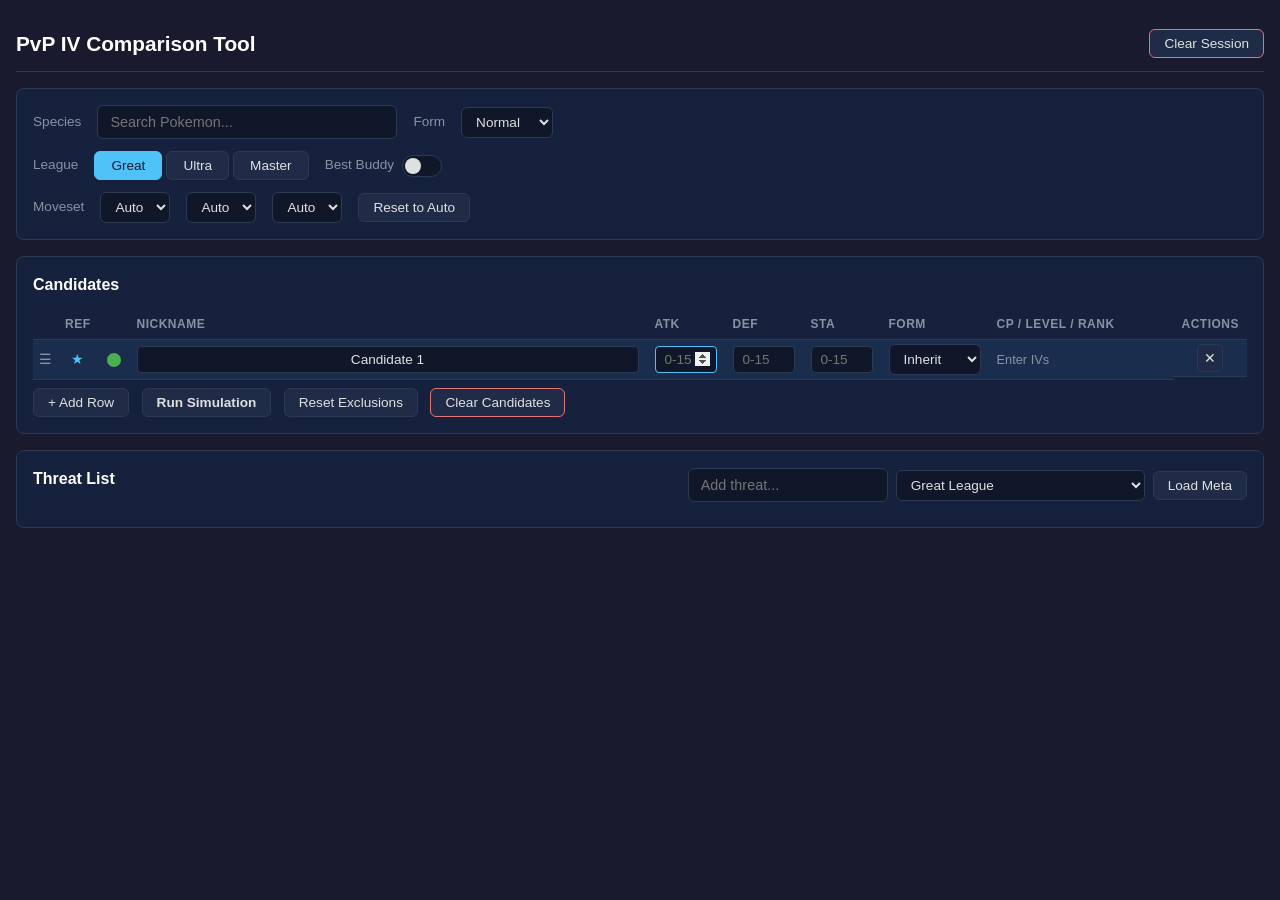
==== index.html @ 00d2b3dc "UI fix button alignment issue, reference candidate bug bunch of other things i forgot to  commit sep" ====
<!DOCTYPE html>
<html lang="en">
<head>
    <meta charset="UTF-8">
    <meta name="viewport" content="width=device-width, initial-scale=1.0">
    <title>PvP IV Comparison Tool</title>
    <link rel="stylesheet" href="css/style.css">
</head>
<body>

<div class="loading-overlay" id="loadingOverlay">Loading game data...</div>

<div class="app-container">
    <!-- Header -->
    <div class="app-header">
        <h1>PvP IV Comparison Tool</h1>
        <button id="btnClearSession" class="btn-danger">Clear Session</button>
    </div>

    <!-- Controls: Species, Form -->
    <div class="controls-section">
        <div class="controls-row">
            <label>Species</label>
            <div class="species-search-wrapper">
                <input type="text" id="speciesSearch" placeholder="Search Pokemon..." autocomplete="off">
                <div class="search-dropdown" id="speciesDropdown"></div>
            </div>
            <label>Form</label>
            <select id="formSelect">
                <option value="normal">Normal</option>
                <option value="shadow">Shadow</option>
                <option value="purified">Purified</option>
            </select>
        </div>

        <!-- League, Best Buddy -->
        <div class="controls-row">
            <label>League</label>
            <div class="league-tabs">
                <button class="league-btn active" data-league="1500">Great</button>
                <button class="league-btn" data-league="2500">Ultra</button>
                <button class="league-btn" data-league="10000">Master</button>
            </div>
            <div class="toggle-wrapper">
                <label>Best Buddy</label>
                <div class="toggle" id="bestBuddyToggle" title="Level 51 cap"></div>
            </div>
        </div>

        <!-- Moveset Override -->
        <div class="controls-row">
            <label>Moveset</label>
            <select id="fastMoveSelect"><option value="">Auto</option></select>
            <select id="chargedMove1Select"><option value="">Auto</option></select>
            <select id="chargedMove2Select"><option value="">Auto</option></select>
            <button id="btnResetMoves">Reset to Auto</button>
        </div>
    </div>

    <!-- Candidates -->
    <div class="candidates-section">
        <h2>Candidates</h2>
        <table class="candidate-table">
            <thead>
                <tr>
                    <th style="width:24px"></th>
                    <th style="width:30px">Ref</th>
                    <th style="width:30px"></th>
                    <th>Nickname</th>
                    <th style="width:78px">ATK</th>
                    <th style="width:78px">DEF</th>
                    <th style="width:78px">STA</th>
                    <th style="width:90px">Form</th>
                    <th style="width:185px">CP / Level / Rank</th>
                    <th style="width:60px">Actions</th>
                </tr>
            </thead>
            <tbody id="candidateBody"></tbody>
        </table>
        <button id="btnAddRow" style="margin-top:8px">+ Add Row</button>
        <button id="btnRunSim" style="margin-top:8px; margin-left:8px; font-weight:600">Run Simulation</button>
        <button id="btnResetCandidateExclusions" style="margin-top:8px; margin-left:8px">Reset Exclusions</button>
        <button id="btnClearCandidates" style="margin-top:8px; margin-left:8px" class="btn-danger">Clear Candidates</button>
    </div>

    <!-- Threat List -->
    <div class="threat-section">
        <div style="display:flex; align-items:center; justify-content:space-between; margin-bottom:8px">
            <h2>Threat List</h2>
            <div style="display:flex; gap:8px; align-items:center">
                <div class="species-search-wrapper" style="max-width:200px">
                    <input type="text" id="threatSearch" placeholder="Add threat..." autocomplete="off">
                    <div class="search-dropdown" id="threatDropdown"></div>
                </div>
                <select id="metaSelect"></select>
                <button id="btnLoadMeta">Load Meta</button>
            </div>
        </div>
        <div class="threat-list" id="threatList"></div>
    </div>

    <!-- Results Matrix -->
    <div class="matrix-section" id="matrixSection" style="display:none">
        <div style="display:flex; align-items:center; justify-content:space-between; margin-bottom:12px">
            <h2>Matchups</h2>
            <div style="display:flex; align-items:center; gap:12px">
                <div class="shield-legend">
                    <span class="shield-legend-vertical-label">You</span>
                    <span class="shield-legend-grid">
                        <span class="shield-legend-top-label">Opponent</span>
                        <span class="shield-legend-col-headers">
                            <span></span><span>0</span><span>1</span><span>2</span>
                        </span>
                        <span class="shield-legend-row"><span>0</span><span class="shield-dot win"></span><span class="shield-dot loss"></span><span class="shield-dot loss"></span></span>
                        <span class="shield-legend-row"><span>1</span><span class="shield-dot win"></span><span class="shield-dot win"></span><span class="shield-dot loss"></span></span>
                        <span class="shield-legend-row"><span>2</span><span class="shield-dot win"></span><span class="shield-dot win"></span><span class="shield-dot win"></span></span>
                    </span>
                </div>
                <div class="matrix-tabs">
                    <button class="active">Battle Rating</button>
                    <button id="btnExportCSV">Export to CSV</button>
                </div>
            </div>
        </div>
        <div id="matrixScroll" style="overflow-x:auto">
            <table class="matrix-table" id="matrixTable">
                <thead id="matrixHead"></thead>
                <tbody id="matrixBody"></tbody>
            </table>
        </div>
    </div>

    <!-- Differences -->
    <div class="differences-section" id="diffSection" style="display:none">
        <div style="display:flex; align-items:center; justify-content:space-between; margin-bottom:8px">
            <h2>Differences <span id="diffRefLabel" style="font-weight:400; color:var(--text-dim); font-size:0.85rem">(vs Candidate 1)</span></h2>
            <div style="display:flex; align-items:center; gap:12px">
                <label style="display:flex; align-items:center; gap:6px; cursor:pointer" title="Click threats in the Threat List to mark as priority">
                    <input type="checkbox" id="diffPriorityOnly"> Priority only
                </label>
                <label style="display:flex; align-items:center; gap:6px; cursor:pointer">
                    <input type="checkbox" id="diffHideExcluded"> Hide excluded
                </label>
                <button id="btnResetExclusions" style="font-size:0.75rem">Reset Exclusions</button>
            </div>
        </div>
        <div id="diffContent"></div>
    </div>

    <div class="status-bar" id="statusBar"></div>
</div>

<!-- Game data -->
<script src="data/gamemaster-data.js"></script>
<script src="data/meta-groups.js"></script>
<script src="data/ranking-movesets.js"></script>

<!-- PvPoke engine (verbatim from https://github.com/pvpoke/pvpoke, MIT License) -->
<script src="js/pvpoke/GameMasterShim.js"></script>
<script src="js/pvpoke/DamageCalculator.js"></script>
<script src="js/pvpoke/DecisionOption.js"></script>
<script src="js/pvpoke/TimelineAction.js"></script>
<script src="js/pvpoke/TimelineEvent.js"></script>
<script src="js/pvpoke/Pokemon.js"></script>
<script src="js/pvpoke/ActionLogic.js"></script>
<script src="js/pvpoke/Battle.js"></script>

<!-- App layer -->
<script src="js/types.js"></script>
<script src="js/gamemaster.js"></script>
<script src="js/pokemon.js"></script>
<script src="js/battle.js"></script>
<script src="js/app.js"></script>


</body>
</html>
---- css/style.css ----
/*
 * PvP IV Comparison Tool — Styles
 */

:root {
    --bg: #1a1a2e;
    --bg-surface: #16213e;
    --bg-card: #1f2b47;
    --bg-input: #0f1729;
    --text: #e0e0e0;
    --text-dim: #8892a4;
    --text-bright: #ffffff;
    --accent: #4fc3f7;
    --accent-hover: #29b6f6;
    --border: #2d3a54;
    --win-strong: #2e7d32;
    --win-light: #4caf50;
    --tie: #ffc107;
    --loss-light: #e57373;
    --loss-strong: #c62828;
    --pill-gain: #388e3c;
    --pill-loss: #c62828;
    --priority-border: #ff9800;
    --excluded-bg: #1a1a2e80;
    --scrollbar-track: #0f1729;
    --scrollbar-thumb: #2d3a54;
}

* { box-sizing: border-box; margin: 0; padding: 0; }

body {
    font-family: -apple-system, BlinkMacSystemFont, 'Segoe UI', Roboto, sans-serif;
    background: var(--bg);
    color: var(--text);
    line-height: 1.5;
    min-height: 100vh;
}

/* Scrollbar */
::-webkit-scrollbar { width: 8px; height: 8px; }
::-webkit-scrollbar-track { background: var(--scrollbar-track); }
::-webkit-scrollbar-thumb { background: var(--scrollbar-thumb); border-radius: 4px; }

/* Layout */
.app-container {
    max-width: 1600px;
    margin: 0 auto;
    padding: 16px;
}

.app-header {
    display: flex;
    align-items: center;
    justify-content: space-between;
    padding: 12px 0;
    border-bottom: 1px solid var(--border);
    margin-bottom: 16px;
}

.app-header h1 {
    font-size: 1.3rem;
    color: var(--text-bright);
    font-weight: 600;
}

/* Controls Section */
.controls-section {
    background: var(--bg-surface);
    border: 1px solid var(--border);
    border-radius: 8px;
    padding: 16px;
    margin-bottom: 16px;
}

.controls-row {
    display: flex;
    align-items: center;
    gap: 16px;
    flex-wrap: wrap;
    margin-bottom: 12px;
}

.controls-row:last-child { margin-bottom: 0; }

label {
    font-size: 0.85rem;
    color: var(--text-dim);
    font-weight: 500;
}

/* Species Search */
.species-search-wrapper {
    position: relative;
    flex: 1;
    max-width: 300px;
}

.species-search-wrapper input {
    width: 100%;
    padding: 8px 12px;
    background: var(--bg-input);
    border: 1px solid var(--border);
    border-radius: 6px;
    color: var(--text);
    font-size: 0.9rem;
    outline: none;
}

.species-search-wrapper input:focus {
    border-color: var(--accent);
}

.search-dropdown {
    position: absolute;
    top: 100%;
    left: 0;
    right: 0;
    background: var(--bg-card);
    border: 1px solid var(--border);
    border-radius: 0 0 6px 6px;
    max-height: 250px;
    overflow-y: auto;
    z-index: 100;
    display: none;
}

.search-dropdown.visible { display: block; }

.search-dropdown .search-item {
    padding: 6px 12px;
    cursor: pointer;
    font-size: 0.85rem;
}

.search-dropdown .search-item:hover,
.search-dropdown .search-item.selected {
    background: var(--accent);
    color: var(--bg);
}

/* Buttons */
button, .btn {
    padding: 6px 14px;
    background: var(--bg-card);
    border: 1px solid var(--border);
    border-radius: 6px;
    color: var(--text);
    font-size: 0.85rem;
    cursor: pointer;
    transition: all 0.15s;
    white-space: nowrap;
}

button:hover { border-color: var(--accent); color: var(--text-bright); }

button.active, .btn.active {
    background: var(--accent);
    color: var(--bg);
    border-color: var(--accent);
}

button.btn-danger { border-color: var(--loss-light); }
button.btn-danger:hover { background: var(--loss-strong); color: white; }

/* Select / Form Dropdown */
select {
    padding: 6px 10px;
    background: var(--bg-input);
    border: 1px solid var(--border);
    border-radius: 6px;
    color: var(--text);
    font-size: 0.85rem;
    outline: none;
    cursor: pointer;
}

select:focus { border-color: var(--accent); }

/* League Tabs */
.league-tabs {
    display: flex;
    gap: 4px;
}

.league-tabs button {
    padding: 6px 16px;
    font-weight: 500;
}

/* Toggle Switch */
.toggle-wrapper {
    display: flex;
    align-items: center;
    gap: 8px;
}

.toggle {
    position: relative;
    width: 40px;
    height: 22px;
    background: var(--bg-input);
    border: 1px solid var(--border);
    border-radius: 11px;
    cursor: pointer;
    transition: all 0.2s;
}

.toggle.active {
    background: var(--accent);
    border-color: var(--accent);
}

.toggle::after {
    content: '';
    position: absolute;
    top: 2px;
    left: 2px;
    width: 16px;
    height: 16px;
    background: var(--text);
    border-radius: 50%;
    transition: transform 0.2s;
}

.toggle.active::after {
    transform: translateX(18px);
    background: var(--bg);
}

/* Candidate Table */
.candidates-section {
    background: var(--bg-surface);
    border: 1px solid var(--border);
    border-radius: 8px;
    padding: 16px;
    margin-bottom: 16px;
}

.candidates-section h2 {
    font-size: 1rem;
    margin-bottom: 12px;
    color: var(--text-bright);
}

.candidate-table {
    width: 100%;
    border-collapse: collapse;
}

.candidate-table th {
    text-align: left;
    padding: 6px 8px;
    font-size: 0.75rem;
    color: var(--text-dim);
    text-transform: uppercase;
    letter-spacing: 0.5px;
    border-bottom: 1px solid var(--border);
}

.candidate-table td {
    padding: 4px 8px;
    border-bottom: 1px solid var(--border);
    vertical-align: middle;
}

.candidate-table input[type="text"],
.candidate-table input[type="number"] {
    width: 100%;
    padding: 5px 6px;
    background: var(--bg-input);
    border: 1px solid var(--border);
    border-radius: 4px;
    color: var(--text);
    font-size: 0.85rem;
    text-align: center;
    outline: none;
}

.candidate-table input:focus {
    border-color: var(--accent);
}

.candidate-table .nickname-input {
    text-align: left;
}

.candidate-table .iv-input { width: 70px; }

.candidate-table .computed {
    font-size: 0.8rem;
    color: var(--text-dim);
    white-space: nowrap;
}

.candidate-table .computed .cp { color: var(--text-bright); font-weight: 600; }
.candidate-table .computed .rank { color: var(--accent); }

.candidate-table .row-actions {
    display: flex;
    gap: 4px;
    white-space: nowrap;
    align-items: center;
    justify-content: center;
}

.candidate-table .row-actions button {
    padding: 5px 6px;
    font-size: 0.85rem;
}

.candidate-table tr.reference td {
    background: rgba(79, 195, 247, 0.08);
}

/* Drag handle */
.drag-handle {
    text-align: center;
    cursor: grab;
    color: var(--text-dim);
    font-size: 0.9rem;
    user-select: none;
    padding: 4px !important;
}

.drag-handle:hover { color: var(--text-bright); }
.drag-handle:active { cursor: grabbing; }

/* Reference pin */
.ref-pin {
    text-align: center;
    cursor: pointer;
    color: var(--text-dim);
    font-size: 0.85rem;
    user-select: none;
    padding: 4px !important;
}

.ref-pin:hover { color: var(--accent); }
.ref-pin.active { color: var(--accent); font-size: 0.9rem; }

/* Drag states */
.candidate-table tr.dragging {
    opacity: 0.4;
}

.candidate-table tr.drag-over {
    border-top: 2px solid var(--accent);
}

/* Excluded candidate row */
.candidate-table tr.candidate-excluded td {
    opacity: 0.35;
}

.candidate-table tr.candidate-excluded .exclude-cell,
.candidate-table tr.candidate-excluded .drag-handle,
.candidate-table tr.candidate-excluded .ref-pin {
    opacity: 1;
}

.exclude-cell {
    text-align: center;
    padding: 4px !important;
}

.btn-exclude {
    width: 14px;
    height: 14px;
    min-width: 14px;
    border-radius: 50%;
    padding: 0 !important;
    border: 2px solid var(--border) !important;
    cursor: pointer;
}

.btn-exclude.included {
    background: var(--win-light) !important;
    border-color: var(--win-light) !important;
}

.btn-exclude.excluded {
    background: var(--loss-light) !important;
    border-color: var(--loss-light) !important;
}

/* Matrix Section */
.matrix-section {
    background: var(--bg-surface);
    border: 1px solid var(--border);
    border-radius: 8px;
    padding: 16px;
    margin-bottom: 16px;
    overflow-x: auto;
}

.matrix-section h2 {
    font-size: 1rem;
    margin-bottom: 12px;
    color: var(--text-bright);
}

.matrix-tabs {
    display: flex;
    gap: 4px;
    margin-bottom: 12px;
}

.matrix-table {
    border-collapse: separate;
    border-spacing: 0;
    font-size: 0.8rem;
    width: 100%;
}

.matrix-table th, .matrix-table td {
    padding: 4px 6px;
    text-align: center;
    border: 1px solid var(--border);
    white-space: nowrap;
}

.matrix-table thead th {
    background: var(--bg-card);
    font-size: 0.7rem;
    color: var(--text-dim);
    font-weight: 500;
    cursor: pointer;
    min-width: 90px;
    max-width: 120px;
    white-space: normal;
    line-height: 1.3;
    vertical-align: bottom;
    position: sticky;
    top: 0;
    z-index: 10;
}

.matrix-table thead th .threat-name {
    font-weight: 600;
    color: var(--text);
    display: block;
}

.matrix-table thead th .threat-moves {
    display: block;
    color: var(--text-dim);
    font-size: 0.65rem;
}

.matrix-table thead th .threat-ivs {
    display: block;
    color: var(--text-dim);
    font-size: 0.6rem;
    opacity: 0.7;
}

.matrix-table thead th:hover {
    color: var(--text-bright);
}

.matrix-table thead th.excluded {
    opacity: 0.4;
}

.matrix-table tbody th {
    background: #1f2b47;
    text-align: left;
    font-weight: 500;
    cursor: pointer;
    position: sticky;
    left: 0;
    z-index: 5;
    min-width: 140px;
}

.matrix-table tbody th:hover { color: var(--accent); }

.matrix-table tbody tr.reference th {
    border-left: 3px solid var(--accent);
}

/* Battle rating cells */
.br-cell {
    font-weight: 600;
    font-size: 0.8rem;
    min-width: 50px;
    cursor: default;
    position: relative;
}

.br-cell.win-strong { background: var(--win-strong); color: white; }
.br-cell.win { background: rgba(76, 175, 80, 0.4); color: #a5d6a7; }
.br-cell.tie { background: rgba(255, 193, 7, 0.25); color: #ffd54f; }
.br-cell.loss { background: rgba(229, 115, 115, 0.3); color: #ef9a9a; }
.br-cell.loss-strong { background: var(--loss-strong); color: white; }
.br-cell.excluded { opacity: 0.3; }

/* Shield scenario indicator — 3x3 grid */
.shield-grid {
    display: inline-grid;
    grid-template-columns: repeat(3, 7px);
    gap: 2px;
    margin-left: 4px;
    vertical-align: middle;
}

.shield-dot {
    width: 6px;
    height: 6px;
    border-radius: 50%;
    display: inline-block;
}

.shield-dot.win { background: var(--win-light); }
.shield-dot.loss { background: var(--loss-light); }
.shield-dot.tie { background: var(--tie); }

/* Expanded view — 3x3 BR table */
.shield-expanded {
    display: none;
    font-size: 0.65rem;
    color: #ffffff;
    margin-top: 2px;
}

.shield-expanded-grid {
    display: inline-grid;
    grid-template-columns: auto repeat(3, 1fr);
    gap: 1px 3px;
    text-align: center;
}

.shield-expanded-grid .seg-header {
    font-weight: 600;
    color: var(--text-dim);
    font-size: 0.6rem;
}

.shield-expanded-grid .seg-win { color: #a5d6a7; }
.shield-expanded-grid .seg-loss { color: #ef9a9a; }

.br-cell.expanded .shield-expanded { display: block; }
.br-cell.expanded .shield-grid { display: none; }
.br-cell.expanded .br-main { display: none; }

/* Shield grid legend */
.shield-legend {
    display: flex;
    align-items: center;
    gap: 3px;
    font-size: 0.7rem;
    color: var(--text-dim);
}

.shield-legend-vertical-label {
    writing-mode: vertical-lr;
    transform: rotate(180deg);
    font-size: 0.6rem;
    font-weight: 500;
    color: var(--text-dim);
    letter-spacing: 1px;
}

.shield-legend-grid {
    display: inline-flex;
    flex-direction: column;
    gap: 2px;
}

.shield-legend-col-headers {
    display: grid;
    grid-template-columns: 10px repeat(3, 7px);
    gap: 2px;
    font-size: 0.55rem;
    text-align: center;
    color: var(--text-dim);
}

.shield-legend-row {
    display: grid;
    grid-template-columns: 10px repeat(3, 7px);
    gap: 2px;
    align-items: center;
    font-size: 0.55rem;
    color: var(--text-dim);
}

.shield-legend-top-label {
    font-size: 0.55rem;
    color: var(--text-dim);
    text-align: center;
    padding-left: 10px;
}

/* Win count column */
.win-count {
    font-weight: 700;
    color: var(--accent);
    background: #1f2b47;
    position: sticky;
    left: 140px;
    z-index: 4;
}

/* Differences Section */
.differences-section {
    background: var(--bg-surface);
    border: 1px solid var(--border);
    border-radius: 8px;
    padding: 16px;
    margin-bottom: 16px;
}

.differences-section h2 {
    font-size: 1rem;
    margin-bottom: 12px;
    color: var(--text-bright);
}

.diff-candidate {
    margin-bottom: 12px;
    padding-bottom: 12px;
    border-bottom: 1px solid var(--border);
}

.diff-candidate:last-child { border-bottom: none; }

.diff-candidate-label {
    font-size: 0.85rem;
    font-weight: 600;
    margin-bottom: 6px;
    color: var(--text-bright);
    display: flex;
    align-items: center;
    gap: 6px;
}

.diff-exclude {
    width: 12px !important;
    height: 12px !important;
    min-width: 12px !important;
}

.diff-candidate.diff-excluded {
    opacity: 0.4;
}

.diff-candidate.diff-excluded .diff-exclude {
    opacity: 1;
}

.diff-pills {
    display: flex;
    flex-wrap: wrap;
    gap: 4px;
}

.diff-pill {
    padding: 3px 10px;
    border-radius: 12px;
    font-size: 0.75rem;
    font-weight: 500;
    cursor: pointer;
    border: 1px solid transparent;
    transition: all 0.15s;
}

.diff-pill.gain {
    background: var(--pill-gain);
    color: white;
}

.diff-pill.loss-pill {
    background: var(--pill-loss);
    color: white;
}

.diff-pill.excluded {
    opacity: 0.35;
}

.diff-pill.priority {
    border-color: var(--priority-border);
    border-width: 2px;
}

.diff-pill:hover {
    opacity: 0.8;
}

.diff-pill .shield-grid {
    margin-left: 5px;
    vertical-align: middle;
}

.diff-pill .shield-dot {
    width: 6px;
    height: 6px;
}

.diff-pill .shield-dot.flipped {
    outline: 1.5px solid white;
    outline-offset: 0.5px;
}

/* Threat Management */
.threat-section {
    background: var(--bg-surface);
    border: 1px solid var(--border);
    border-radius: 8px;
    padding: 16px;
    margin-bottom: 16px;
}

.threat-section h2 {
    font-size: 1rem;
    margin-bottom: 12px;
    color: var(--text-bright);
}

.threat-list {
    display: flex;
    flex-wrap: wrap;
    gap: 4px;
    margin-top: 8px;
}

.threat-tag {
    display: inline-flex;
    align-items: center;
    gap: 4px;
    padding: 3px 8px;
    background: var(--bg-card);
    border: 1px solid var(--border);
    border-radius: 12px;
    font-size: 0.75rem;
    cursor: pointer;
}

.threat-tag:hover { border-color: var(--accent); }
.threat-tag.priority { border-color: var(--priority-border); }
.threat-tag.excluded { opacity: 0.4; }

.threat-tag .remove {
    cursor: pointer;
    color: var(--loss-light);
    font-size: 0.8rem;
    margin-left: 2px;
}

/* Loading Overlay */
.loading-overlay {
    position: fixed;
    inset: 0;
    background: var(--bg);
    display: flex;
    align-items: center;
    justify-content: center;
    z-index: 1000;
    font-size: 1.2rem;
    color: var(--text-dim);
}

.loading-overlay.hidden { display: none; }

/* Status bar */
.status-bar {
    font-size: 0.75rem;
    color: var(--text-dim);
    padding: 8px 0;
    text-align: center;
}

/* Responsive */
@media (max-width: 900px) {
    .controls-row { flex-direction: column; align-items: flex-start; }
    .matrix-table { font-size: 0.7rem; }
}
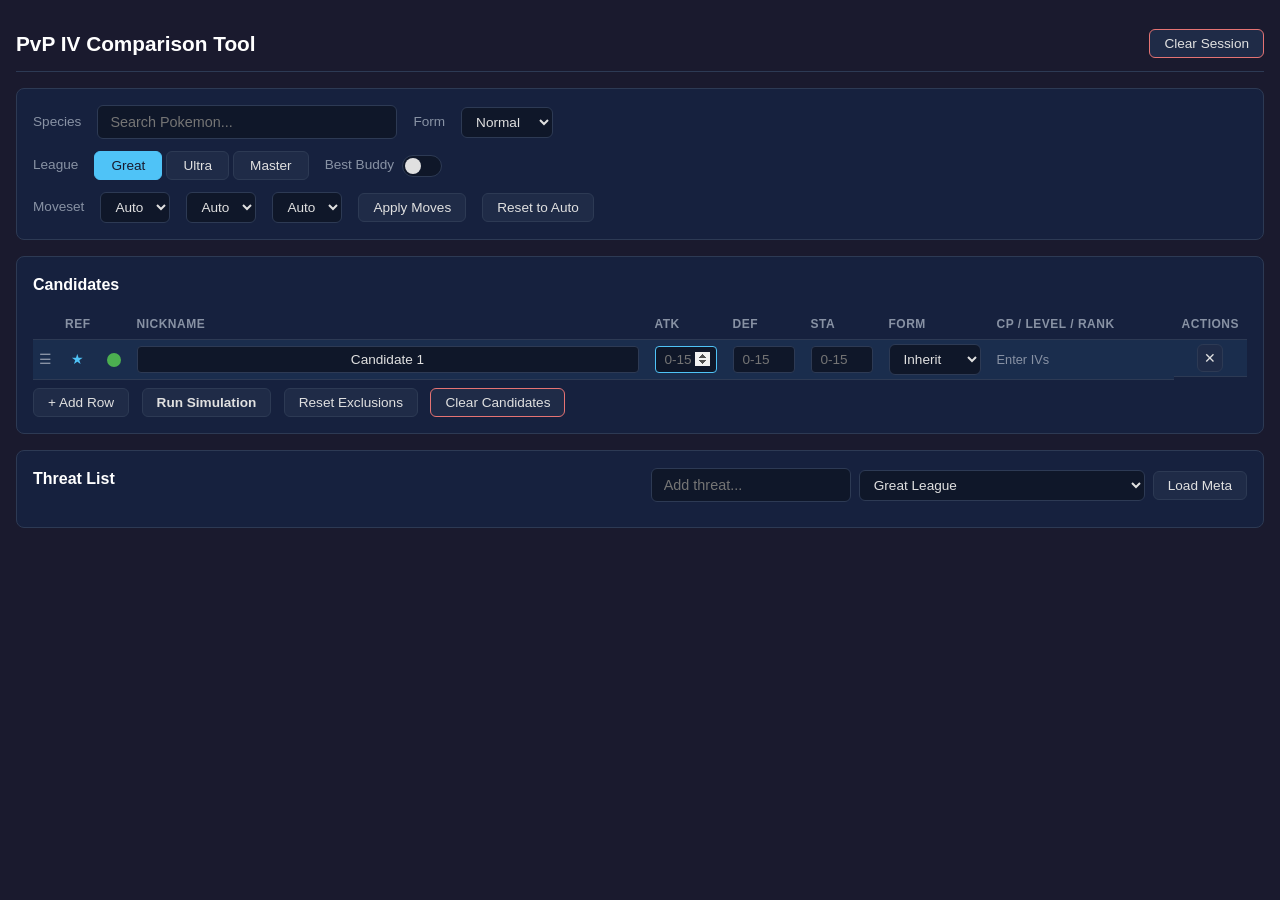
==== commit 0a70b9e7: "Link Feature + QOL Changes" ====
--- a/index.html
+++ b/index.html
@@ -48,11 +48,12 @@
         </div>
 
         <!-- Moveset Override -->
-        <div class="controls-row">
+        <div class="controls-row" id="movesetRow">
             <label>Moveset</label>
             <select id="fastMoveSelect"><option value="">Auto</option></select>
             <select id="chargedMove1Select"><option value="">Auto</option></select>
             <select id="chargedMove2Select"><option value="">Auto</option></select>
+            <button id="btnApplyMoves">Apply Moves</button>
             <button id="btnResetMoves">Reset to Auto</button>
         </div>
     </div>
@@ -118,7 +119,9 @@
                 </div>
                 <div class="matrix-tabs">
                     <button class="active">Battle Rating</button>
-                    <button id="btnExportCSV">Export to CSV</button>
+                    <button id="btnExportCSV">Export All CSV</button>
+                    <button id="btnExportCSV0v0">Export 0v0</button>
+                    <button id="btnExportCSV1v1">Export 1v1</button>
                 </div>
             </div>
         </div>
@@ -142,6 +145,7 @@
                     <input type="checkbox" id="diffHideExcluded"> Hide excluded
                 </label>
                 <button id="btnResetExclusions" style="font-size:0.75rem">Reset Exclusions</button>
+                <button id="btnRunSimDiff" style="font-weight:600">Run Simulation</button>
             </div>
         </div>
         <div id="diffContent"></div>
@@ -154,6 +158,8 @@
 <script src="data/gamemaster-data.js"></script>
 <script src="data/meta-groups.js"></script>
 <script src="data/ranking-movesets.js"></script>
+<script src="data/archived-cups.js"></script>
+<script src="data/ranking-scores.js"></script>
 
 <!-- PvPoke engine (verbatim from https://github.com/pvpoke/pvpoke, MIT License) -->
 <script src="js/pvpoke/GameMasterShim.js"></script>
--- a/css/style.css
+++ b/css/style.css
@@ -82,6 +82,13 @@
 
 .controls-row:last-child { margin-bottom: 0; }
 
+/* Moveset row flash on league switch — isolated; safe to remove */
+@keyframes moveset-flash {
+    0%   { background: rgba(76, 175, 80, 0.35); }
+    100% { background: transparent; }
+}
+.controls-row.flash { animation: moveset-flash 0.6s ease; border-radius: 6px; }
+
 label {
     font-size: 0.85rem;
     color: var(--text-dim);
@@ -495,6 +502,29 @@
 .br-cell.loss-strong { background: var(--loss-strong); color: white; }
 .br-cell.excluded { opacity: 0.3; }
 
+/* Corner deep-link into PvPoke's 1v1 sim — subtle until the cell is hovered */
+.pvpoke-link {
+    position: absolute;
+    top: 1px;
+    right: 2px;
+    font-size: 0.7rem;
+    line-height: 1;
+    text-decoration: none;
+    color: var(--accent);
+    opacity: 0;
+    transition: opacity 0.12s;
+}
+
+.br-cell:hover .pvpoke-link { opacity: 0.65; }
+.pvpoke-link:hover { opacity: 1 !important; }
+
+/* Aggregate "Overall" column — visually separated from the matchup cells */
+.overall-cell {
+    border-left: 2px solid var(--border);
+    border-right: 2px solid var(--border);
+    cursor: pointer;
+}
+
 /* Shield scenario indicator — 3x3 grid */
 .shield-grid {
     display: inline-grid;
@@ -538,6 +568,7 @@
 
 .shield-expanded-grid .seg-win { color: #a5d6a7; }
 .shield-expanded-grid .seg-loss { color: #ef9a9a; }
+.shield-expanded-grid .seg-tie { color: #ffd54f; }
 
 .br-cell.expanded .shield-expanded { display: block; }
 .br-cell.expanded .shield-grid { display: none; }
@@ -679,6 +710,15 @@
     opacity: 0.35;
 }
 
+/* Tiebreaker chip shown beside "No differences" */
+.diff-tiebreak {
+    font-size: 0.75rem;
+    font-weight: 600;
+    margin-left: 6px;
+}
+.diff-tiebreak.gain { color: var(--win-light); }
+.diff-tiebreak.loss-pill { color: var(--loss-light); }
+
 .diff-pill.priority {
     border-color: var(--priority-border);
     border-width: 2px;
@@ -702,6 +742,14 @@
     outline: 1.5px solid white;
     outline-offset: 0.5px;
 }
+
+/* Within a flip, distinguish robust vs fragile structurally (shape, not shade):
+   robust keeps the filled disc; fragile becomes a hollow ring in the same
+   direction color, reading as "uncertain". The white flip outline stays on both. */
+.diff-pill .shield-dot.flipped.fragile { background: transparent !important; }
+.diff-pill .shield-dot.flipped.fragile.win  { box-shadow: inset 0 0 0 2px var(--win-light); }
+.diff-pill .shield-dot.flipped.fragile.loss { box-shadow: inset 0 0 0 2px var(--loss-light); }
+.diff-pill .shield-dot.flipped.fragile.tie  { box-shadow: inset 0 0 0 2px var(--tie); }
 
 /* Threat Management */
 .threat-section {
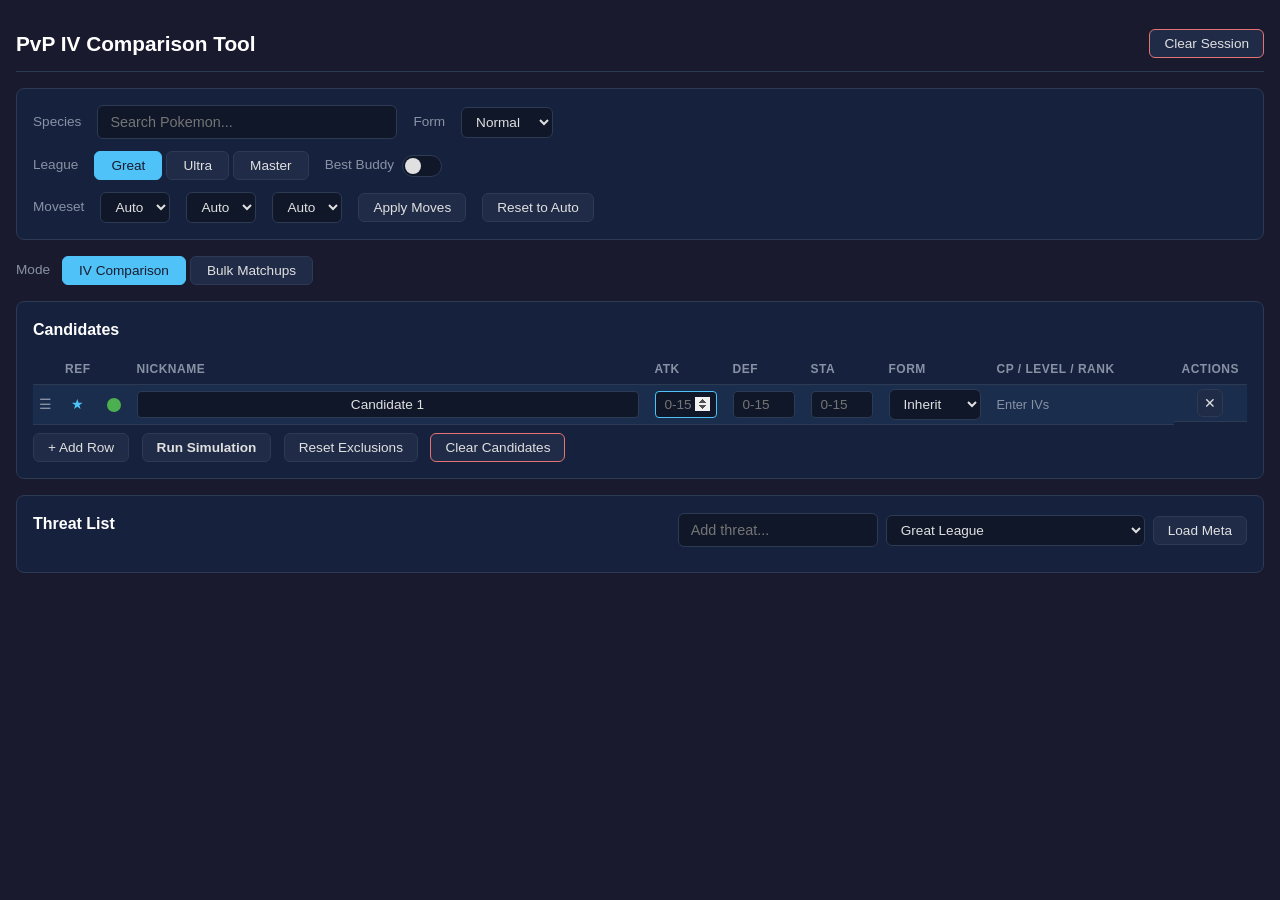
==== commit ffc44579: "Tab-switch for Vs-Meta battle" ====
--- a/index.html
+++ b/index.html
@@ -58,8 +58,18 @@
         </div>
     </div>
 
+    <!-- Mode switcher -->
+    <div class="mode-tabs-bar">
+        <label>Mode</label>
+        <div class="league-tabs">
+            <button class="mode-btn active" data-mode="compare">IV Comparison</button>
+            <button class="mode-btn" data-mode="bulk">Bulk Matchups</button>
+        </div>
+        <span class="mode-hint" id="modeHint"></span>
+    </div>
+
     <!-- Candidates -->
-    <div class="candidates-section">
+    <div class="candidates-section" id="candidatesSection">
         <h2>Candidates</h2>
         <table class="candidate-table">
             <thead>
@@ -105,18 +115,7 @@
         <div style="display:flex; align-items:center; justify-content:space-between; margin-bottom:12px">
             <h2>Matchups</h2>
             <div style="display:flex; align-items:center; gap:12px">
-                <div class="shield-legend">
-                    <span class="shield-legend-vertical-label">You</span>
-                    <span class="shield-legend-grid">
-                        <span class="shield-legend-top-label">Opponent</span>
-                        <span class="shield-legend-col-headers">
-                            <span></span><span>0</span><span>1</span><span>2</span>
-                        </span>
-                        <span class="shield-legend-row"><span>0</span><span class="shield-dot win"></span><span class="shield-dot loss"></span><span class="shield-dot loss"></span></span>
-                        <span class="shield-legend-row"><span>1</span><span class="shield-dot win"></span><span class="shield-dot win"></span><span class="shield-dot loss"></span></span>
-                        <span class="shield-legend-row"><span>2</span><span class="shield-dot win"></span><span class="shield-dot win"></span><span class="shield-dot win"></span></span>
-                    </span>
-                </div>
+                <div class="shield-legend" id="shieldFilter" title="Toggle which shield scenarios the matrix and differences consider"></div>
                 <div class="matrix-tabs">
                     <button class="active">Battle Rating</button>
                     <button id="btnExportCSV">Export All CSV</button>
@@ -151,6 +150,29 @@
         <div id="diffContent"></div>
     </div>
 
+    <!-- Bulk Matchups (one mon vs the meta, all shields) -->
+    <div class="bulk-section" id="bulkSection" style="display:none">
+        <div class="bulk-header">
+            <h2>Bulk Matchups <span class="bulk-sub" id="bulkMonLabel"></span></h2>
+            <div class="bulk-controls">
+                <span class="bulk-iv-group">
+                    <label>IVs</label>
+                    <input type="number" id="bulkAtk" min="0" max="15" value="15" title="Attack IV" class="iv-input">
+                    <input type="number" id="bulkDef" min="0" max="15" value="15" title="Defense IV" class="iv-input">
+                    <input type="number" id="bulkSta" min="0" max="15" value="15" title="Stamina IV" class="iv-input">
+                </span>
+                <span class="bulk-sort-group">
+                    <label>Sort</label>
+                    <button class="bulk-sort-btn active" data-sort="overall">Overall</button>
+                    <button class="bulk-sort-btn" data-sort="1v1">1v1</button>
+                    <button class="bulk-sort-btn" data-sort="name">A&ndash;Z</button>
+                </span>
+                <button id="btnRunBulk" style="font-weight:600">Run</button>
+            </div>
+        </div>
+        <div id="bulkContent"></div>
+    </div>
+
     <div class="status-bar" id="statusBar"></div>
 </div>
 
--- a/css/style.css
+++ b/css/style.css
@@ -623,6 +623,42 @@
     padding-left: 10px;
 }
 
+/* Interactive shield-scenario filter (built on the legend grid) */
+#shieldFilter { gap: 6px; }
+#shieldFilter .shield-legend-col-headers,
+#shieldFilter .shield-legend-row {
+    grid-template-columns: 12px repeat(3, 16px);
+    gap: 3px;
+}
+.shield-toggle {
+    width: 16px;
+    height: 16px;
+    padding: 0;
+    border: 1px solid var(--border);
+    border-radius: 4px;
+    background: transparent;
+    opacity: 0.4;
+    cursor: pointer;
+    transition: all 0.12s;
+}
+.shield-toggle.active {
+    background: var(--win-light);
+    border-color: var(--win-light);
+    opacity: 1;
+}
+.shield-toggle:hover { border-color: var(--win-light); }
+.shield-presets {
+    display: inline-flex;
+    flex-direction: column;
+    gap: 3px;
+    margin-left: 4px;
+}
+.shield-presets button { font-size: 0.6rem; padding: 2px 6px; }
+
+/* Dim shield scenarios excluded by the active filter */
+.shield-dot.inactive { opacity: 0.2; }
+.shield-expanded-grid .inactive { opacity: 0.25; }
+
 /* Win count column */
 .win-count {
     font-weight: 700;
@@ -819,6 +855,80 @@
     text-align: center;
 }
 
+/* Mode switcher */
+.mode-tabs-bar {
+    display: flex;
+    align-items: center;
+    gap: 12px;
+    margin-bottom: 16px;
+}
+.mode-hint { font-size: 0.8rem; color: var(--text-dim); }
+
+/* Bulk Matchups */
+.bulk-section {
+    background: var(--bg-surface);
+    border: 1px solid var(--border);
+    border-radius: 8px;
+    padding: 16px;
+    margin-bottom: 16px;
+    overflow-x: auto;
+}
+.bulk-header {
+    display: flex;
+    align-items: center;
+    justify-content: space-between;
+    gap: 12px;
+    margin-bottom: 12px;
+    flex-wrap: wrap;
+}
+.bulk-header h2 { font-size: 1rem; color: var(--text-bright); }
+.bulk-sub { font-weight: 400; color: var(--text-dim); font-size: 0.85rem; }
+.bulk-controls { display: flex; align-items: center; gap: 16px; flex-wrap: wrap; }
+.bulk-iv-group, .bulk-sort-group { display: flex; align-items: center; gap: 4px; }
+.bulk-iv-group input {
+    width: 48px;
+    padding: 5px 6px;
+    background: var(--bg-input);
+    border: 1px solid var(--border);
+    border-radius: 4px;
+    color: var(--text);
+    font-size: 0.85rem;
+    text-align: center;
+    outline: none;
+}
+.bulk-iv-group input:focus { border-color: var(--accent); }
+.bulk-sort-btn { padding: 5px 10px; font-size: 0.8rem; }
+
+.bulk-empty { color: var(--text-dim); font-size: 0.85rem; padding: 8px 0; }
+
+.bulk-table { width: 100%; border-collapse: collapse; }
+.bulk-table thead th {
+    text-align: left;
+    padding: 6px 10px;
+    font-size: 0.7rem;
+    color: var(--text-dim);
+    text-transform: uppercase;
+    letter-spacing: 0.5px;
+    border-bottom: 1px solid var(--border);
+}
+.bulk-axis { text-transform: none; letter-spacing: 0; font-size: 0.65rem; }
+.bulk-row td { padding: 6px 10px; border-bottom: 1px solid var(--border); vertical-align: middle; }
+.bulk-row:hover { background: rgba(79, 195, 247, 0.05); }
+
+.bulk-opp { position: relative; min-width: 150px; }
+.bulk-opp .threat-name { display: block; font-weight: 600; color: var(--text); font-size: 0.85rem; }
+.bulk-opp .threat-moves { display: block; color: var(--text-dim); font-size: 0.72rem; }
+.bulk-opp .threat-ivs { display: block; color: var(--text-dim); font-size: 0.72rem; }
+.bulk-pvp { position: absolute; top: 4px; right: 6px; }
+.bulk-row:hover .bulk-pvp { opacity: 0.65; }
+.bulk-pvp:hover { opacity: 1 !important; }
+
+.bulk-overall { text-align: center; min-width: 52px; }
+
+.bulk-grid-cell { width: 1%; white-space: nowrap; }
+.bulk-grid { font-size: 0.72rem; gap: 2px 8px; }
+.bulk-grid .seg-header { font-size: 0.62rem; }
+
 /* Responsive */
 @media (max-width: 900px) {
     .controls-row { flex-direction: column; align-items: flex-start; }
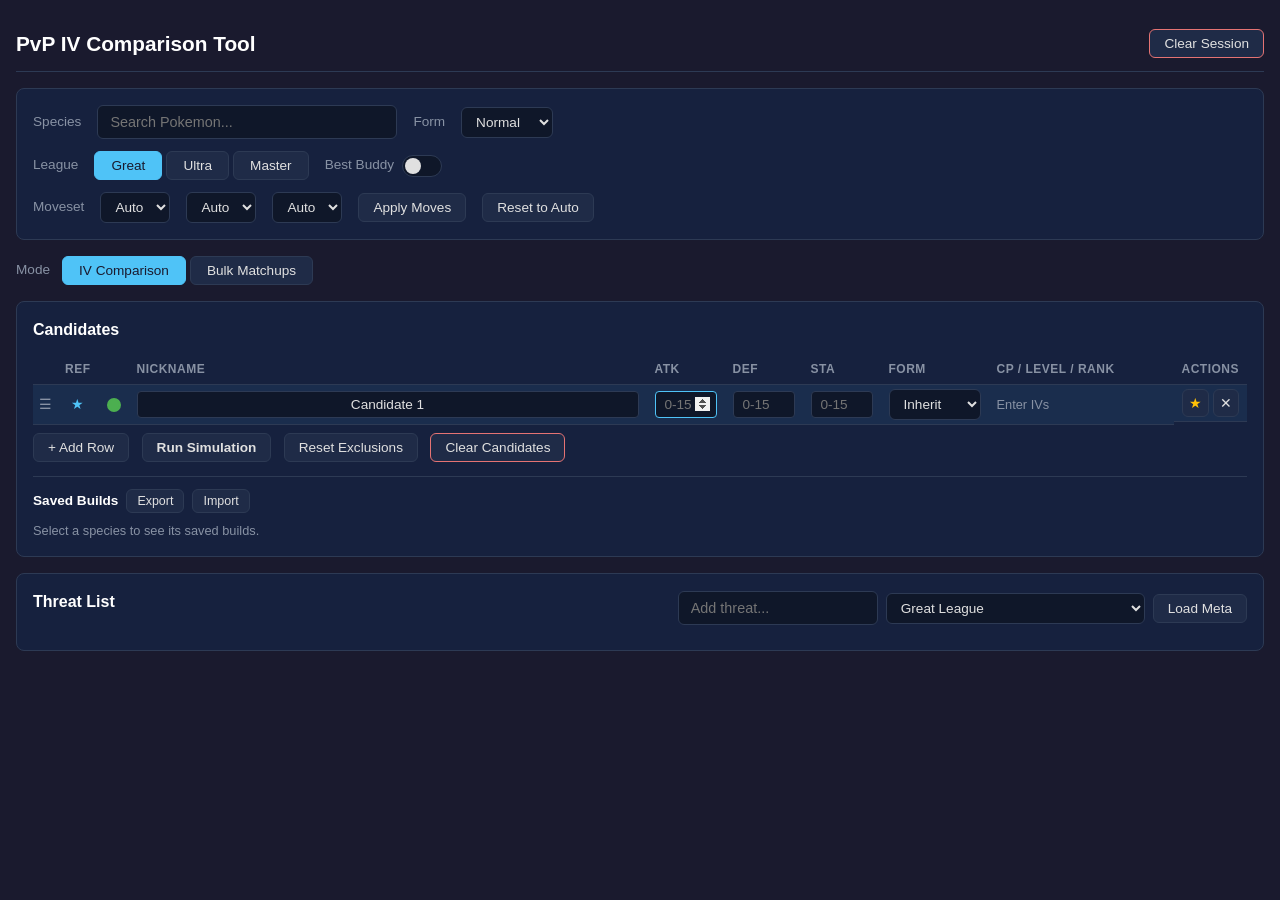
==== commit 8e52549b: "Added auto-save per species" ====
--- a/index.html
+++ b/index.html
@@ -92,6 +92,16 @@
         <button id="btnRunSim" style="margin-top:8px; margin-left:8px; font-weight:600">Run Simulation</button>
         <button id="btnResetCandidateExclusions" style="margin-top:8px; margin-left:8px">Reset Exclusions</button>
         <button id="btnClearCandidates" style="margin-top:8px; margin-left:8px" class="btn-danger">Clear Candidates</button>
+
+        <div class="saved-builds-bar" id="savedBuildsBar">
+            <div class="saved-builds-head">
+                <span class="saved-builds-title">Saved Builds</span>
+                <button id="btnExportBuilds" title="Download all saved builds as a JSON backup">Export</button>
+                <button id="btnImportBuilds" title="Import saved builds from a JSON file">Import</button>
+                <input type="file" id="importBuildsInput" accept="application/json" style="display:none">
+            </div>
+            <div class="saved-builds-list" id="savedBuildsList"></div>
+        </div>
     </div>
 
     <!-- Threat List -->
@@ -160,6 +170,8 @@
                     <input type="number" id="bulkAtk" min="0" max="15" value="15" title="Attack IV" class="iv-input">
                     <input type="number" id="bulkDef" min="0" max="15" value="15" title="Defense IV" class="iv-input">
                     <input type="number" id="bulkSta" min="0" max="15" value="15" title="Stamina IV" class="iv-input">
+                    <button id="btnBulkDefaultIV" title="Insert this species' default IV spread">Default</button>
+                    <span class="computed bulk-iv-readout" id="bulkIvReadout"></span>
                 </span>
                 <span class="bulk-sort-group">
                     <label>Sort</label>
--- a/css/style.css
+++ b/css/style.css
@@ -855,6 +855,45 @@
     text-align: center;
 }
 
+/* Saved Builds library */
+.saved-builds-bar {
+    margin-top: 14px;
+    padding-top: 12px;
+    border-top: 1px solid var(--border);
+}
+.saved-builds-head {
+    display: flex;
+    align-items: center;
+    gap: 8px;
+    margin-bottom: 8px;
+}
+.saved-builds-title { font-size: 0.85rem; font-weight: 600; color: var(--text-bright); }
+.saved-builds-head button { padding: 4px 10px; font-size: 0.78rem; }
+.saved-builds-list { display: flex; flex-wrap: wrap; gap: 6px; }
+.saved-builds-hint { font-size: 0.8rem; color: var(--text-dim); }
+.saved-build-chip {
+    display: inline-flex;
+    align-items: center;
+    gap: 6px;
+    padding: 4px 4px 4px 10px;
+    background: var(--bg-card);
+    border: 1px solid var(--border);
+    border-radius: 14px;
+    font-size: 0.8rem;
+}
+.saved-build-chip:hover { border-color: var(--accent); }
+.saved-build-chip .sb-load { cursor: pointer; color: var(--text); }
+.saved-build-chip .sb-del {
+    cursor: pointer;
+    color: var(--text-dim);
+    font-size: 0.72rem;
+    padding: 0 5px;
+    border-radius: 10px;
+}
+.saved-build-chip .sb-del:hover { color: #fff; background: var(--loss-strong); }
+.row-actions .btn-save-build { color: var(--tie); padding: 5px 7px; }
+.row-actions .btn-save-build:hover { color: #fff; border-color: var(--tie); }
+
 /* Mode switcher */
 .mode-tabs-bar {
     display: flex;
@@ -897,6 +936,9 @@
     outline: none;
 }
 .bulk-iv-group input:focus { border-color: var(--accent); }
+.bulk-iv-readout { font-size: 0.8rem; color: var(--text-dim); white-space: nowrap; margin-left: 6px; }
+.bulk-iv-readout .cp { color: var(--text-bright); font-weight: 600; }
+.bulk-iv-readout .rank { color: var(--accent); }
 .bulk-sort-btn { padding: 5px 10px; font-size: 0.8rem; }
 
 .bulk-empty { color: var(--text-dim); font-size: 0.85rem; padding: 8px 0; }
